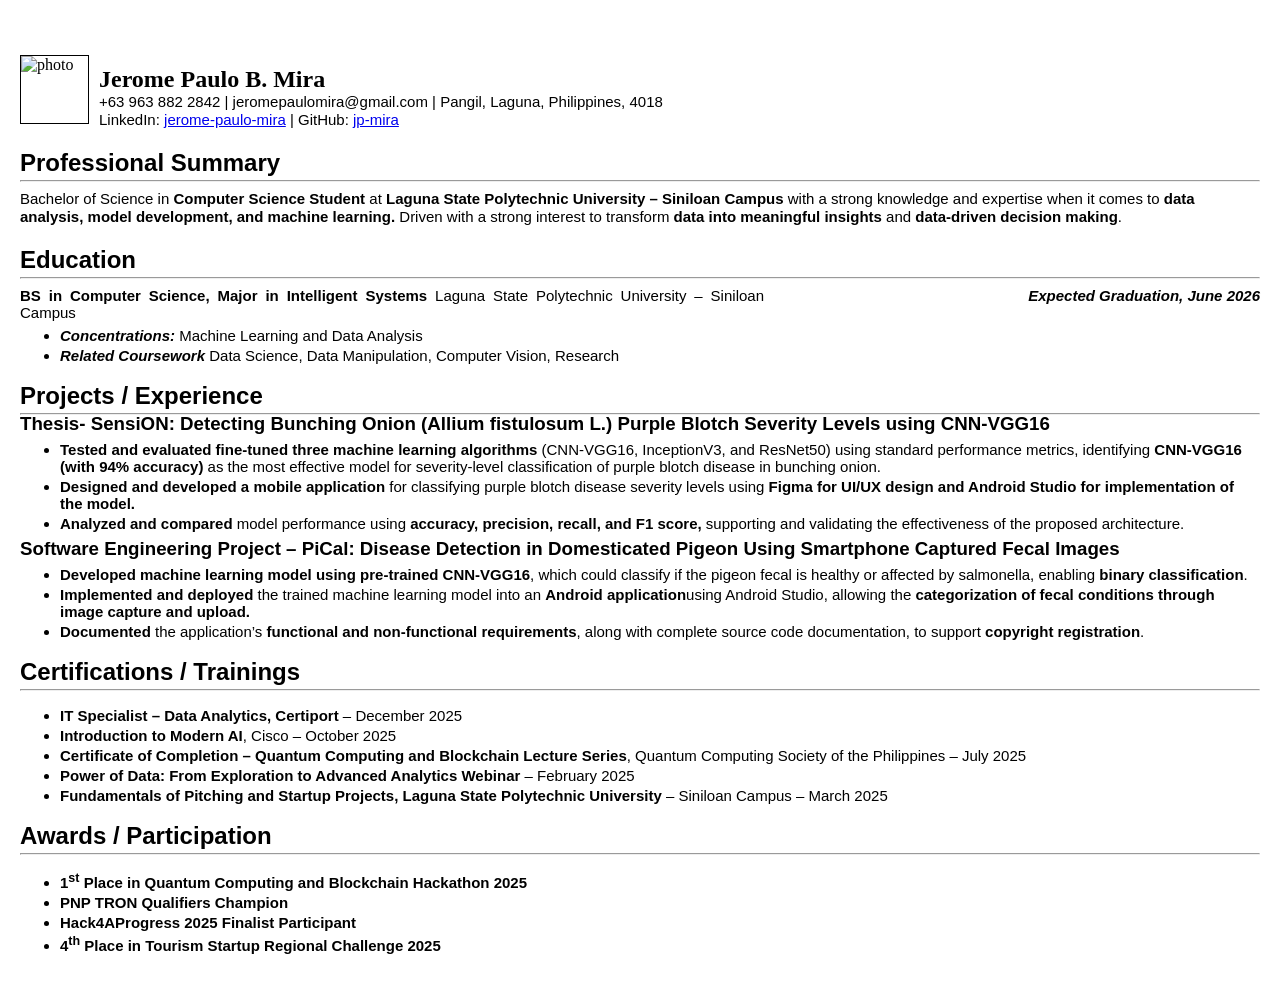
==== one-page-cv/index.html @ 5d36194f "rename html file to index" ====
<!DOCTYPE html>
<html lang="en">

<head>
    <link rel="stylesheet" href="cv_css.css">
    <meta name="author" content="Jerome Paulo Mira">
    <meta name="desription" content="This is a one page curriculum vitae using HTML">
    <meta charset="UTF-8">
    <meta name="viewport" content="width=device-width, initial-scale=1.0">
    <title>Curriculum Vitae</title>
</head>

<body>
    <div class="header">
        <img src="https://res.cloudinary.com/dita5siax/image/upload/v1775040483/Mira_vrbu6k.png" alt="photo"
            id="my-picture">
        <div class="my-name">
            <h1>Jerome Paulo B. Mira</h1>
            <div class="other-details">
                <span>+63 963 882 2842</span>
                <span>jeromepaulomira@gmail.com</span>
                <span>Pangil, Laguna, Philippines, 4018</span>
            </div>
            <div class="other-details">
                <span>LinkedIn: <a href="https://www.linkedin.com/in/jerome-paulo-mira-233b233a7"
                        title="LinkedIn Account" _blank">jerome-paulo-mira</a></span>
                <span>GitHub: <a href="https://github.com/jp-mira" title="Github Account"
                        target="_blank">jp-mira</a></span>
            </div>
        </div>
    </div>
    <div class="professional_summary">
        <h2>Professional Summary</h2>
        <hr>
        <span>Bachelor of Science in <strong>Computer Science Student</strong> at <strong>Laguna State Polytechnic
                University –
                Siniloan Campus</strong> with a strong knowledge and expertise when it comes to <strong>
                data analysis, model development, and machine learning.</strong> Driven with a strong interest to
            transform <strong>
                data into meaningful insights </strong> and <strong>data-driven decision making</strong>.
        </span>
        <div class="education">
            <h2>Education</h2>
            <hr>
            <div class="education-details">
                <span class="left"><strong>BS in Computer Science, Major in Intelligent Systems</strong> Laguna State
                    Polytechnic University – Siniloan Campus</span>
                <span class="right"><i><b>Expected Graduation, June 2026</b></i></span>
            </div>
        </div>

        <div class="courseworks">
            <ul>
                <li><i><strong>Concentrations:</strong></i> Machine Learning and Data Analysis</li>
                <li><i><strong>Related Coursework</strong></i> Data Science, Data Manipulation, Computer Vision,
                    Research </li>
            </ul>
        </div>
        <div class="projects-experience">
            <h2>Projects / Experience</h2>
            <hr>
            <h3><strong>Thesis- </strong> SensiON: Detecting Bunching Onion (Allium fistulosum L.) Purple Blotch
                Severity
                Levels using CNN-VGG16</h3>
            <ul>
                <li><strong>Tested and evaluated fine-tuned three machine learning algorithms</strong> (CNN-VGG16,
                    InceptionV3, and ResNet50) using standard performance metrics, identifying <strong>
                        CNN-VGG16 (with 94% accuracy)
                    </strong> as the most effective model for severity-level classification of purple
                    blotch disease in bunching onion. </li>
                <li><strong>Designed and developed a mobile application</strong> for classifying purple blotch disease
                    severity levels using <strong>Figma for UI/UX design and Android Studio for implementation of the
                        model.</strong> </li>
                <li><strong>Analyzed and compared</strong> model performance using <strong>
                        accuracy, precision, recall, and F1 score,</strong> supporting and validating the effectiveness
                    of the proposed architecture.</li>
            </ul>
            <h3><strong>Software Engineering Project</strong> – PiCal: Disease Detection in Domesticated Pigeon Using
                Smartphone Captured Fecal Images </h3>
            <ul>
                <li><strong>Developed machine learning model using pre-trained CNN-VGG16</strong>, which could classify
                    if the pigeon fecal is healthy or affected by salmonella, enabling <strong>binary
                        classification</strong>. </li>
                <li><strong>Implemented and deployed</strong> the trained machine learning model into an <strong>
                        Android application</strong>using Android Studio, allowing the <strong>
                        categorization of fecal conditions through
                        image capture and upload.</strong> </li>
                <li><strong>Documented</strong> the application’s <strong>functional and non-functional
                        requirements</strong>, along with
                    complete source code documentation, to support <strong>copyright registration</strong>.</li>
            </ul>
            <div class="certifications">
                <h2>Certifications / Trainings</h2>
                <hr>
                <ul>
                    <li><strong>IT Specialist – Data Analytics, Certiport</strong> – December 2025</li>
                    <li><strong>Introduction to Modern AI</strong>, Cisco – October 2025</li>
                    <li><strong>Certificate of Completion – Quantum Computing and Blockchain Lecture Series</strong>,
                        Quantum Computing Society of the Philippines – July 2025 </li>
                    <li><strong>Power of Data: From Exploration to Advanced Analytics Webinar</strong> – February 2025
                    </li>
                    <li><strong>Fundamentals of Pitching and Startup Projects, Laguna State Polytechnic
                            University</strong> – Siniloan Campus – March 2025</li>
                </ul>
            </div>
            <div class="awards">
                <h2>Awards / Participation</h2>
                <hr>
                <ul>
                    <li class="award-list">1<sup>st</sup> Place in Quantum Computing and Blockchain Hackathon 2025</li>
                    <li class="award-list">PNP TRON Qualifiers Champion </li>
                    <li class="award-list">Hack4AProgress 2025 Finalist Participant</li>
                    <li class="award-list">4<sup>th</sup> Place in Tourism Startup Regional Challenge 2025</li>
                </ul>
            </div>
        </div>
    </div>
</body>

</html>
---- one-page-cv/cv_css.css ----
body {
  justify-content: center;
  align-items: center;
  margin: 0;
  padding: 20px;
}
h2{
  font-family: Arial;
}
h3{
  font-family: Arial;
  margin: -10px 0px -10px;
}

li {
  margin: 5px 0px -2px;
  font-family: Arial;
  font-size: 15px;
}
p {
  margin-bottom: -10px;
}

#my-picture {
  width: 67px;
  height: 67px;
  border: 1px solid black;
}

.header {
  display: flex;
  align-items: center;
  margin-top: 30px;
  gap: 10px;
}

.my-name h1 {
  font-family: Georgia;
  font-size: 24px;
  margin-bottom: 0px;
}

.other-details span {
  margin: 0px 0px;
  position: relative;
  font-family: Arial;
  font-size: 15px;
}

.other-details span:not(:last-child)::after {
  content: " | ";
}

.professional_summary h2 {
  margin-bottom: -5px;
}

.professional_summary span {
  font-family: Arial;
  font-size: 15px;
  text-align: justify;
}

.education-details {
  font-size: 15px;
  font-family: Arial;
  display: flex;
  justify-content: space-between;
  flex: wrap;
}

.education-details .left {
  margin-bottom: -10px;
  max-width: 60%;
  margin-right: 10px;
}

.education-details .right {
  margin-bottom: -10px;
  text-align: right;
  margin: 0px;
}

.awards li{
  font-weight: bold;
}
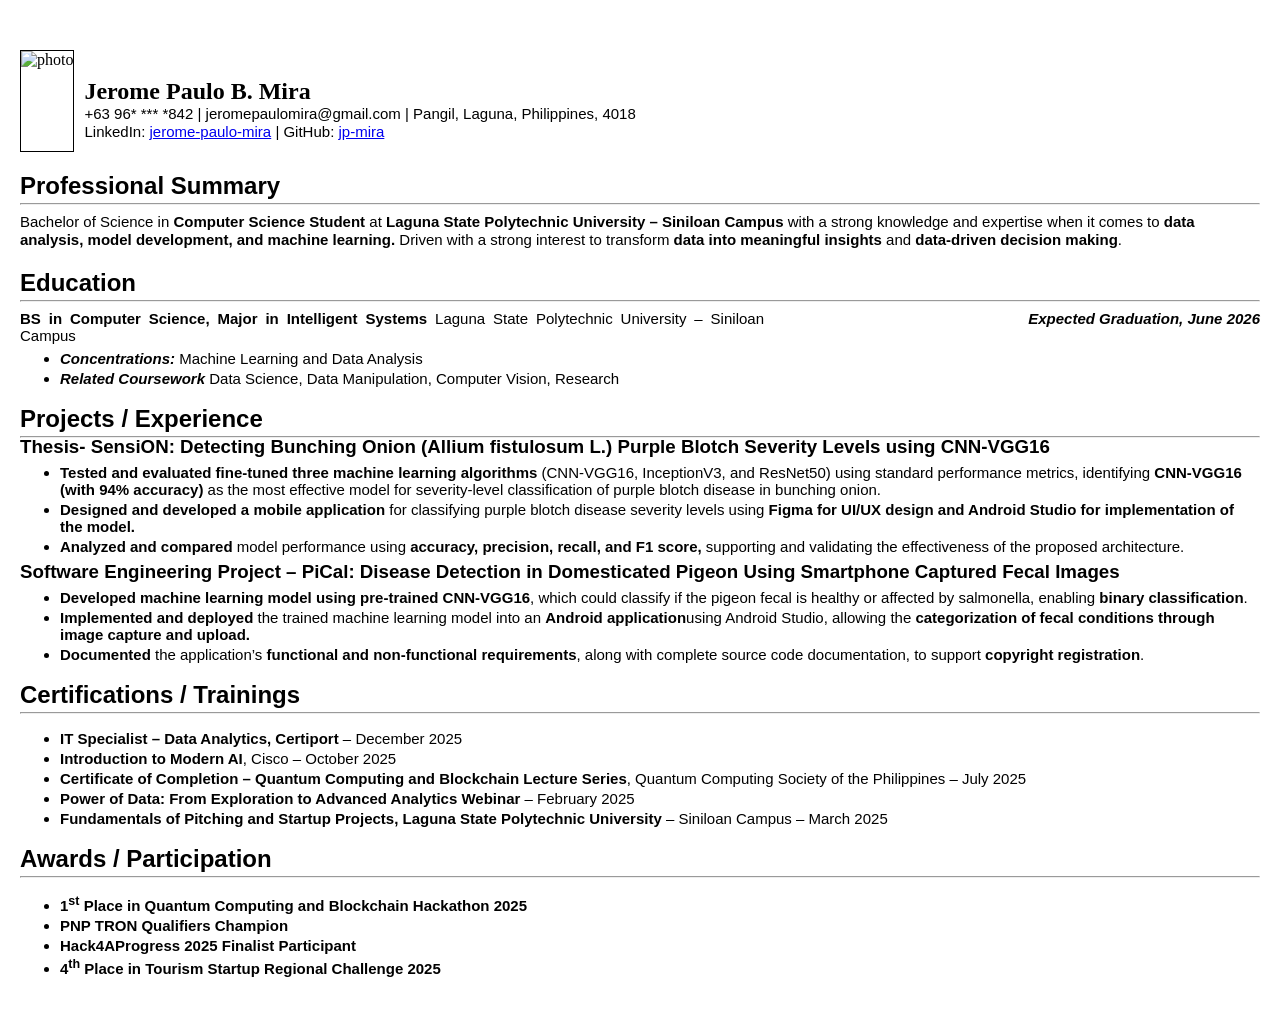
==== commit a11b2bed: "hide some contact info for security" ====
--- a/one-page-cv/index.html
+++ b/one-page-cv/index.html
@@ -17,7 +17,7 @@
         <div class="my-name">
             <h1>Jerome Paulo B. Mira</h1>
             <div class="other-details">
-                <span>+63 963 882 2842</span>
+                <span>+63 96* *** *842</span>
                 <span>jeromepaulomira@gmail.com</span>
                 <span>Pangil, Laguna, Philippines, 4018</span>
             </div>
--- a/one-page-cv/cv_css.css
+++ b/one-page-cv/cv_css.css
@@ -22,8 +22,8 @@
 }
 
 #my-picture {
-  width: 67px;
-  height: 67px;
+  width: auto;
+  height: 100px;
   border: 1px solid black;
 }
 
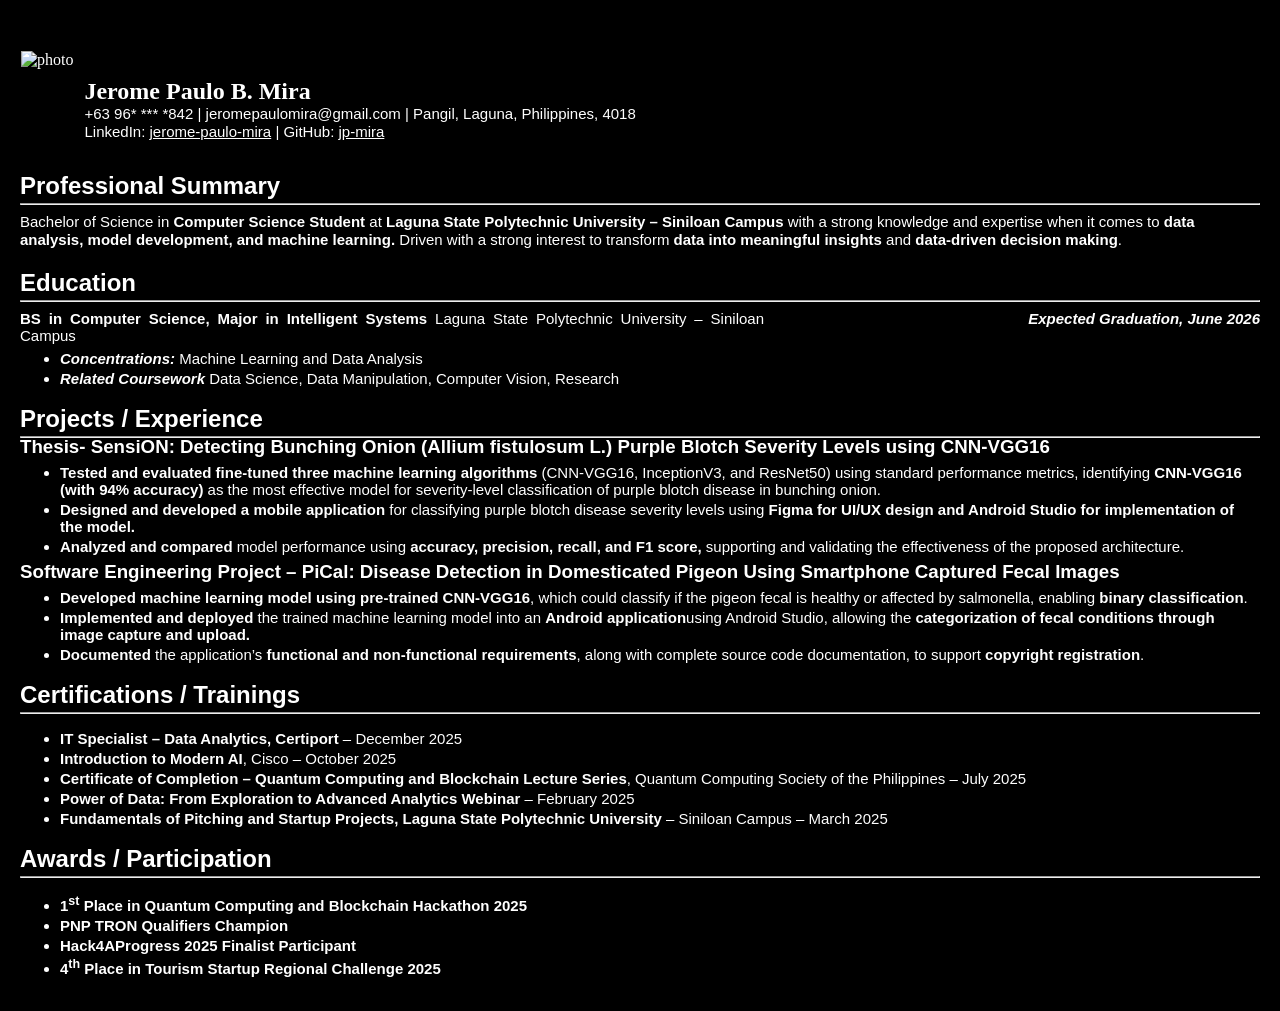
==== commit 443d149d: "change background and font color" ====
--- a/one-page-cv/index.html
+++ b/one-page-cv/index.html
@@ -23,9 +23,9 @@
             </div>
             <div class="other-details">
                 <span>LinkedIn: <a href="https://www.linkedin.com/in/jerome-paulo-mira-233b233a7"
-                        title="LinkedIn Account" _blank">jerome-paulo-mira</a></span>
+                        title="LinkedIn Account" target="_blank" class="links">jerome-paulo-mira</a></span>
                 <span>GitHub: <a href="https://github.com/jp-mira" title="Github Account"
-                        target="_blank">jp-mira</a></span>
+                        target="_blank" class="links">jp-mira</a></span>
             </div>
         </div>
     </div>
--- a/one-page-cv/cv_css.css
+++ b/one-page-cv/cv_css.css
@@ -3,6 +3,11 @@
   align-items: center;
   margin: 0;
   padding: 20px;
+  background-color: black;
+  color: white;
+}
+.links{
+  color: white;
 }
 h2{
   font-family: Arial;
